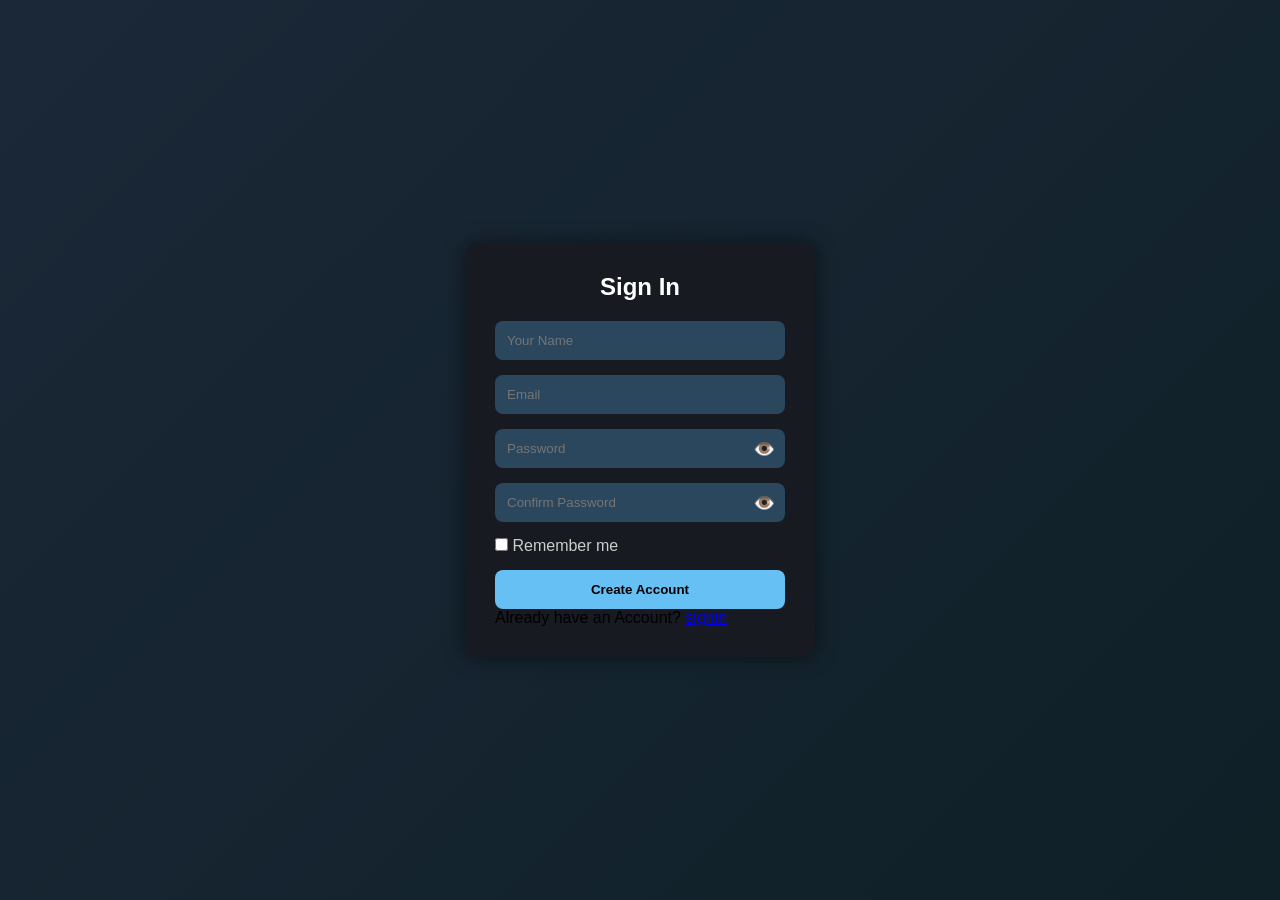
==== index.html/index.html @ d9ca0d59 "Update index.html" ====
<!doctype html>
<html lang="en">
  <head>
    <meta charset="UTF-8" />
    <meta name="viewport" content="width=device-width, initial-scale=1.0" />
    <link rel="stylesheet" href="../css/login.css" />
    <title>login</title>
  </head>
  <body>
    <div class="container">
      <form class="login-form">
        <h2>Sign In</h2>

        <div class="input-group">
          <input type="text" placeholder="Your Name" required />
        </div>

        <div class="input-group">
          <input type="email" placeholder="Email" required />
        </div>

        <div class="input-group password-group">
          <input
            type="password"
            id="password"
            placeholder="Password"
            required
          />
          <span
            class="toggle-password"
            onclick="togglePassword('password', this)"
            >👁️</span
          >
        </div>

        <div class="input-group password-group">
          <input
            type="password"
            id="confirm-password"
            placeholder="Confirm Password"
            required
          />
          <span
            class="toggle-password"
            onclick="togglePassword('confirm-password', this)"
            >👁️</span
          >
        </div>

        <div class="options">
          <label> <input type="checkbox" /> Remember me </label>
        </div>

        <button type="submit">Create Account</button>

        
        <p>Already have an Account? <a href="log-in.html">signin</a></p>
      </form>
      
    </div>
    <script>
// 🔐 Show / Hide Password
function togglePassword(id, icon) {
    const input = document.getElementById(id);

    if (input.type === "password") {
        input.type = "text";
        icon.textContent = "🙈";
    } else {
        input.type = "password";
        icon.textContent = "👁️";
    }
}

// 📩 Form Validation + Redirect
const form = document.querySelector(".login-form");

form.addEventListener("submit", function(e) {
    const pass = document.getElementById("password").value;
    const confirm = document.getElementById("confirm-password").value;

    if (pass !== confirm) {
        e.preventDefault();
        alert("Passwords do not match!");
    } else {
        e.preventDefault();
        window.location.href = "home.html";
    }
});
</script>
  </body>
</html>
---- css/login.css ----
* {
    margin: 0;
    padding: 0;
    box-sizing: border-box;
    font-family: Arial, sans-serif;
}

body {
    background: linear-gradient(135deg, #1b2838, #0f2027);
    height: 100vh;
    display: flex;
    justify-content: center;
    align-items: center;
}

/* الكونتينر */
.container {
    width: 100%;
    display: flex;
    justify-content: center;
}

/* الفورم */
.login-form {
    background: #171a21;
    padding: 30px;
    width: 350px;
    border-radius: 12px;
    box-shadow: 0 0 20px rgba(0,0,0,0.5);
}

.login-form h2 {
    text-align: center;
    color: white;
    margin-bottom: 20px;
}

/* inputs */
.input-group {
    margin-bottom: 15px;
}

.input-group input {
    width: 100%;
    padding: 12px;
    border: none;
    border-radius: 8px;
    outline: none;
    background: #2a475e;
    color: white;
    transition: 0.3s;
}

.input-group input:focus {
    background: #3b6a8c;
}

/* options */
.options {
    color: #ccc;
    margin-bottom: 15px;
}
.password-group {
    position: relative;
}

.toggle-password {
    position: absolute;
    right: 10px;
    top: 50%;
    transform: translateY(-50%);
    cursor: pointer;
    color: #ccc;
    font-size: 18px;
}

.toggle-password:hover {
    color: white;
}
/* زرار */
button {
    width: 100%;
    padding: 12px;
    border: none;
    border-radius: 8px;
    background: #66c0f4;
    color: black;
    font-weight: bold;
    cursor: pointer;
    transition: 0.3s;
}

button:hover {
    background: #4da3d9;
}
.social-login {
    margin-top: 15px;
}

.social-login button {
    width: 100%;
    margin-bottom: 10px;
    padding: 10px;
    border: none;
    border-radius: 8px;
    cursor: pointer;
    color: white;
    font-weight: bold;
}

.facebook {
    background: #1877f2;
}

.github {
    background: #333;
}
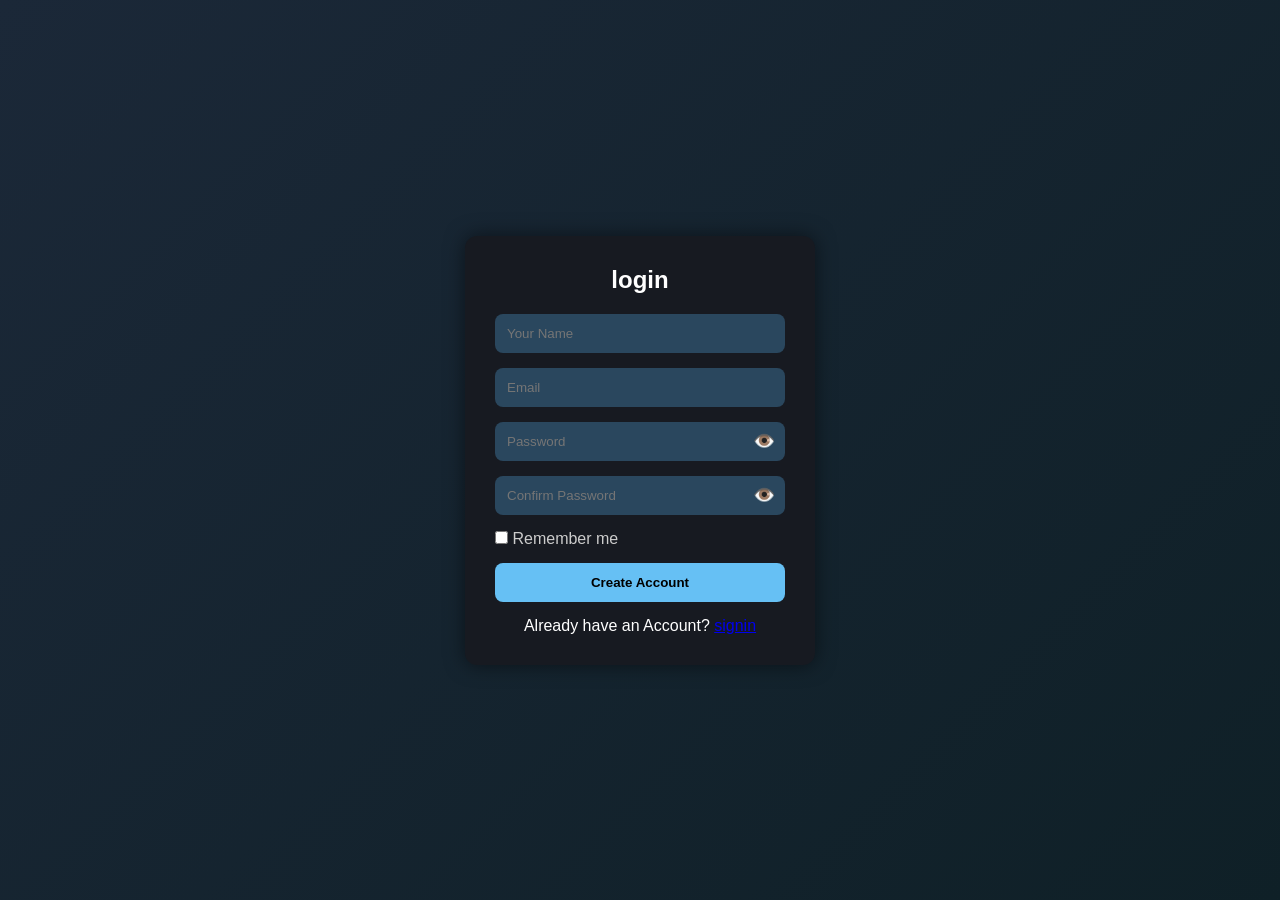
==== commit 1fdd6e3e: "Update index.html" ====
--- a/index.html/index.html
+++ b/index.html/index.html
@@ -9,7 +9,7 @@
   <body>
     <div class="container">
       <form class="login-form">
-        <h2>Sign In</h2>
+        <h2>login</h2>
 
         <div class="input-group">
           <input type="text" placeholder="Your Name" required />
--- a/css/login.css
+++ b/css/login.css
@@ -115,3 +115,8 @@
 .github {
     background: #333;
 }
+p{
+  color:white;
+    text-align: center;
+    margin-top: 15px;
+}
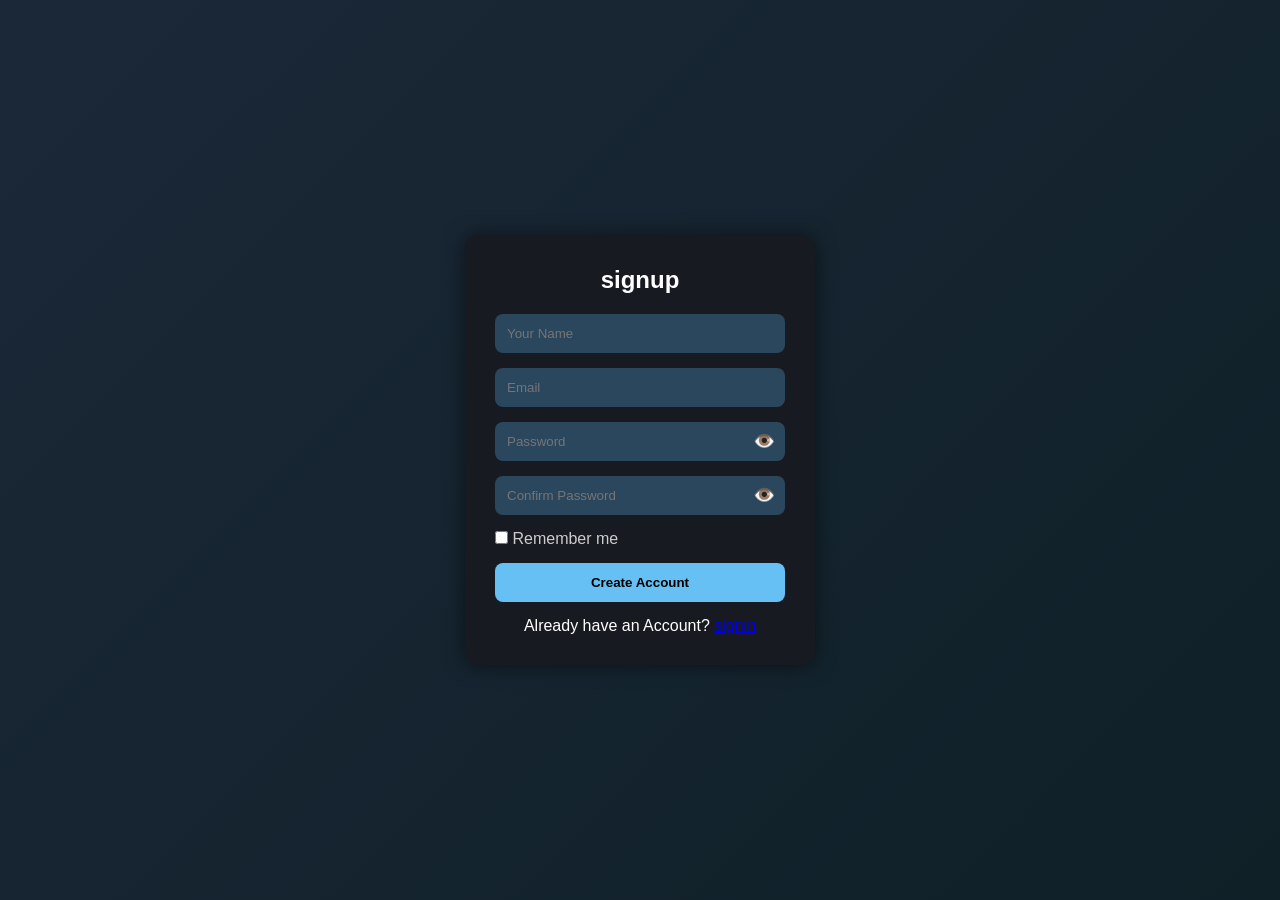
==== commit ab5876fa: "Update index.html" ====
--- a/index.html/index.html
+++ b/index.html/index.html
@@ -9,7 +9,7 @@
   <body>
     <div class="container">
       <form class="login-form">
-        <h2>login</h2>
+        <h2>signup</h2>
 
         <div class="input-group">
           <input type="text" placeholder="Your Name" required />
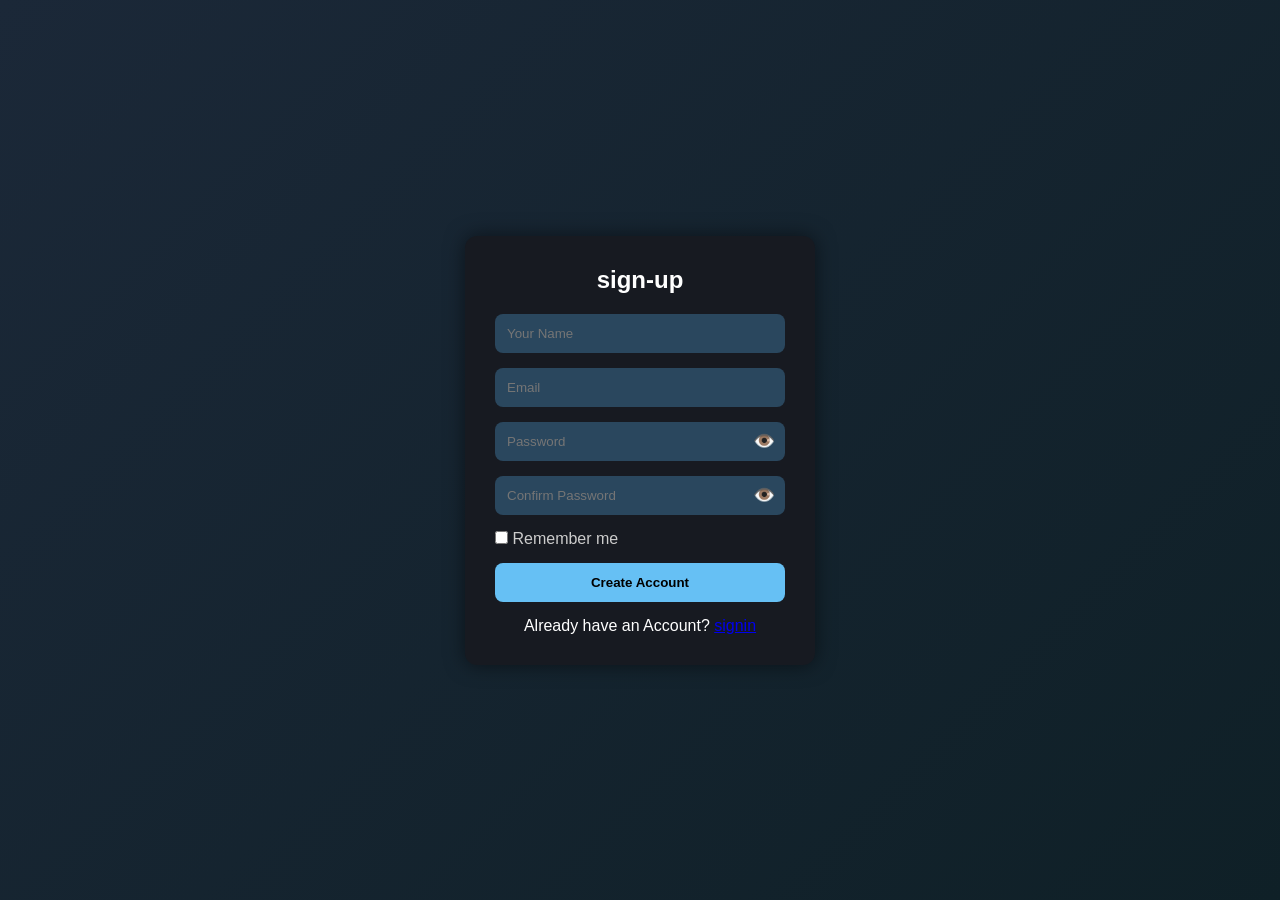
==== commit ffbb2a1b: "Update index.html" ====
--- a/index.html/index.html
+++ b/index.html/index.html
@@ -9,7 +9,7 @@
   <body>
     <div class="container">
       <form class="login-form">
-        <h2>signup</h2>
+        <h2>sign-up</h2>
 
         <div class="input-group">
           <input type="text" placeholder="Your Name" required />
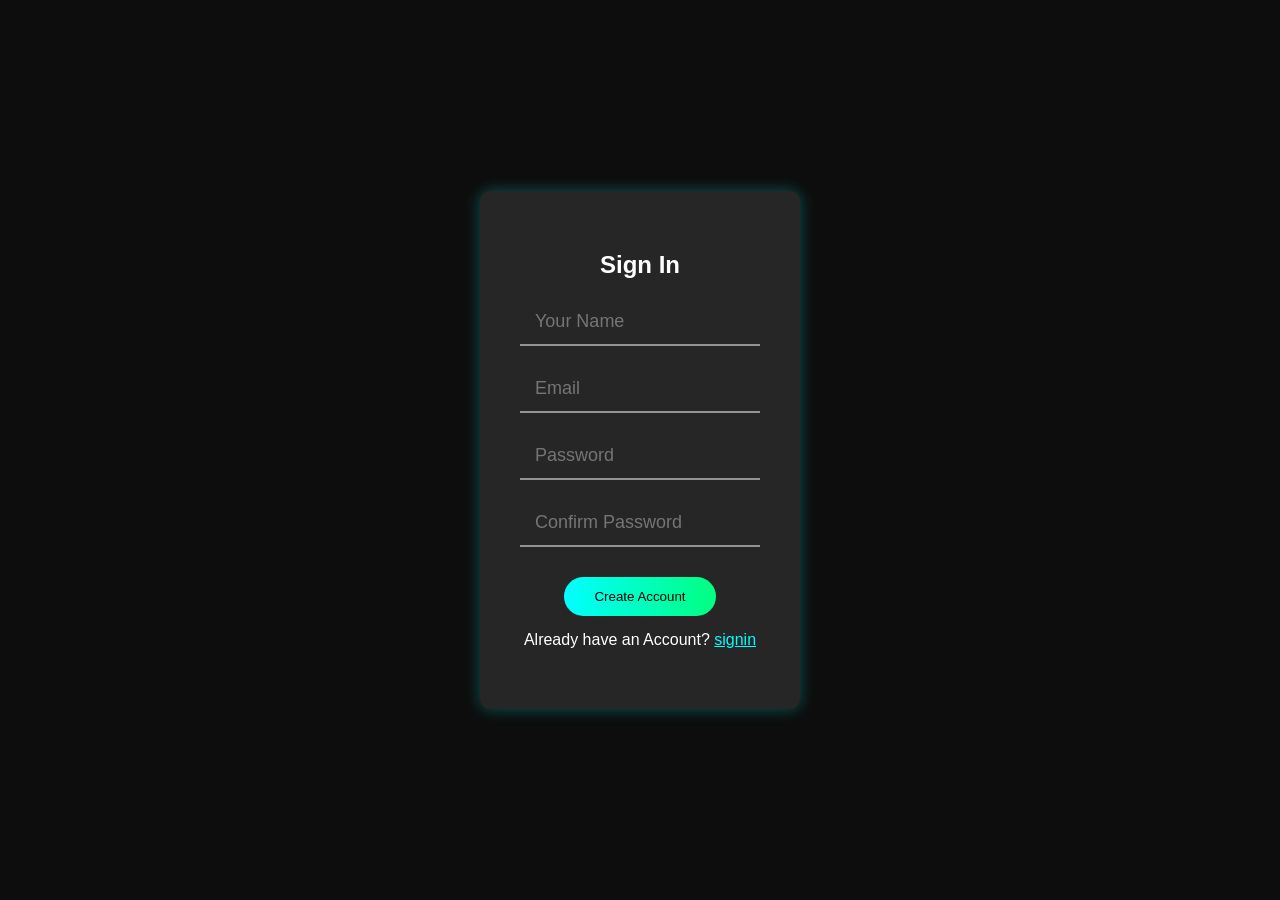
==== commit e4af6dd6: "Update index.html" ====
--- a/index.html/index.html
+++ b/index.html/index.html
@@ -3,23 +3,23 @@
   <head>
     <meta charset="UTF-8" />
     <meta name="viewport" content="width=device-width, initial-scale=1.0" />
-    <link rel="stylesheet" href="../css/login.css" />
+    <link rel="stylesheet" href="../css/login1.css" />
     <title>login</title>
   </head>
   <body>
-    <div class="container">
-      <form class="login-form">
-        <h2>sign-up</h2>
+    <div class="form-container">
+      <form class="input-box">
+        <h2>Sign In</h2>
 
-        <div class="input-group">
+        <div class="input-box">
           <input type="text" placeholder="Your Name" required />
         </div>
 
-        <div class="input-group">
+        <div class="input-box">
           <input type="email" placeholder="Email" required />
         </div>
 
-        <div class="input-group password-group">
+        <div class="input-box password-group">
           <input
             type="password"
             id="password"
@@ -29,11 +29,11 @@
           <span
             class="toggle-password"
             onclick="togglePassword('password', this)"
-            >👁️</span
+            ></span
           >
         </div>
 
-        <div class="input-group password-group">
+        <div class="input-box password-group">
           <input
             type="password"
             id="confirm-password"
@@ -43,47 +43,33 @@
           <span
             class="toggle-password"
             onclick="togglePassword('confirm-password', this)"
-            >👁️</span
+            ></span
           >
         </div>
 
-        <div class="options">
-          <label> <input type="checkbox" /> Remember me </label>
-        </div>
+        
 
-        <button type="submit">Create Account</button>
-
+        <button type="submit" id="loginBtn" class="submit-btn">
+  Create Account
+</button>
         
         <p>Already have an Account? <a href="log-in.html">signin</a></p>
       </form>
       
     </div>
     <script>
-// 🔐 Show / Hide Password
-function togglePassword(id, icon) {
-    const input = document.getElementById(id);
 
-    if (input.type === "password") {
-        input.type = "text";
-        icon.textContent = "🙈";
-    } else {
-        input.type = "password";
-        icon.textContent = "👁️";
-    }
-}
-
-// 📩 Form Validation + Redirect
-const form = document.querySelector(".login-form");
+const form = document.querySelector("form");
 
 form.addEventListener("submit", function(e) {
+    e.preventDefault(); // يمنع الريفريش
+
     const pass = document.getElementById("password").value;
     const confirm = document.getElementById("confirm-password").value;
 
     if (pass !== confirm) {
-        e.preventDefault();
         alert("Passwords do not match!");
     } else {
-        e.preventDefault();
         window.location.href = "home.html";
     }
 });
--- a/css/login1.css
+++ b/css/login1.css
@@ -0,0 +1,88 @@
+*{
+    margin: 0%;
+    padding: 0%;
+    box-sizing: border-box;
+    font-family: 'Arial', sans-serif;
+}
+
+body {
+    background: #0d0d0d;
+    display: flex;
+    justify-content: center;
+    align-items: center;
+    height: 100vh;
+}
+.form-container {
+    background: rgba(255, 255, 255, 0.1 );
+    padding: 40px;
+    border-radius: 10px;
+    box-shadow: 0 0 15px rgba(0, 255, 255, 0.3);
+    width: 320px;
+    text-align: center;
+}
+
+h2 {
+    color: #fff;
+    margin-bottom: 20px;
+}
+.input-box {
+   position: relative;
+   margin: 20px 0;
+}
+.input-box input {
+    width: 100%;
+    padding: 12px 15px;
+    background: none;
+    border: none;
+   outline:none;
+    color: #fff;
+    font-size: 18px;
+    border-bottom: 2px solid rgba(255, 255, 255, 0.5 );
+    transition: 0.4s;
+}
+.input-box input:focus {
+    border-color: #00ffff;
+    box-shadow: 0 5px 15px rgba(0, 255, 255, 0.3);
+}
+
+.input-box span{
+    position: absolute;
+    left: 15px;
+    top: 50%;
+    color: rgba(255, 255, 255, 0.5 );
+    font-size: 16px;
+    pointer-events: none;
+    transition: 0.4s;
+    transform: translateY(-50%);
+}
+
+.input-box input:focus + span,
+.input-box input:not(:placeholder-shown) + span {
+    top: 5px;
+    color: #00ffff;
+    font-size: 12px;
+}
+.submit-btn {
+    background: linear-gradient(90deg, #00ffff, #00ff80);
+    padding: 12px 30px;
+    color: #000;
+    /* text-decoration: none; */
+    border-radius: 30px;
+    transition: .3s;
+    border: none;
+    cursor: pointer;
+    transition: 0.4s;
+    margin-top: 10px;
+}
+.submit-btn:hover {
+    background: linear-gradient(90deg, #00ff80, #00ffff);
+    box-shadow: 0 5px 15px #00ffff80;
+}
+p{
+    color: #fff;
+    margin-top: 15px;
+}
+a {
+    color: #00ffff;
+    transition: 0.3s;
+}
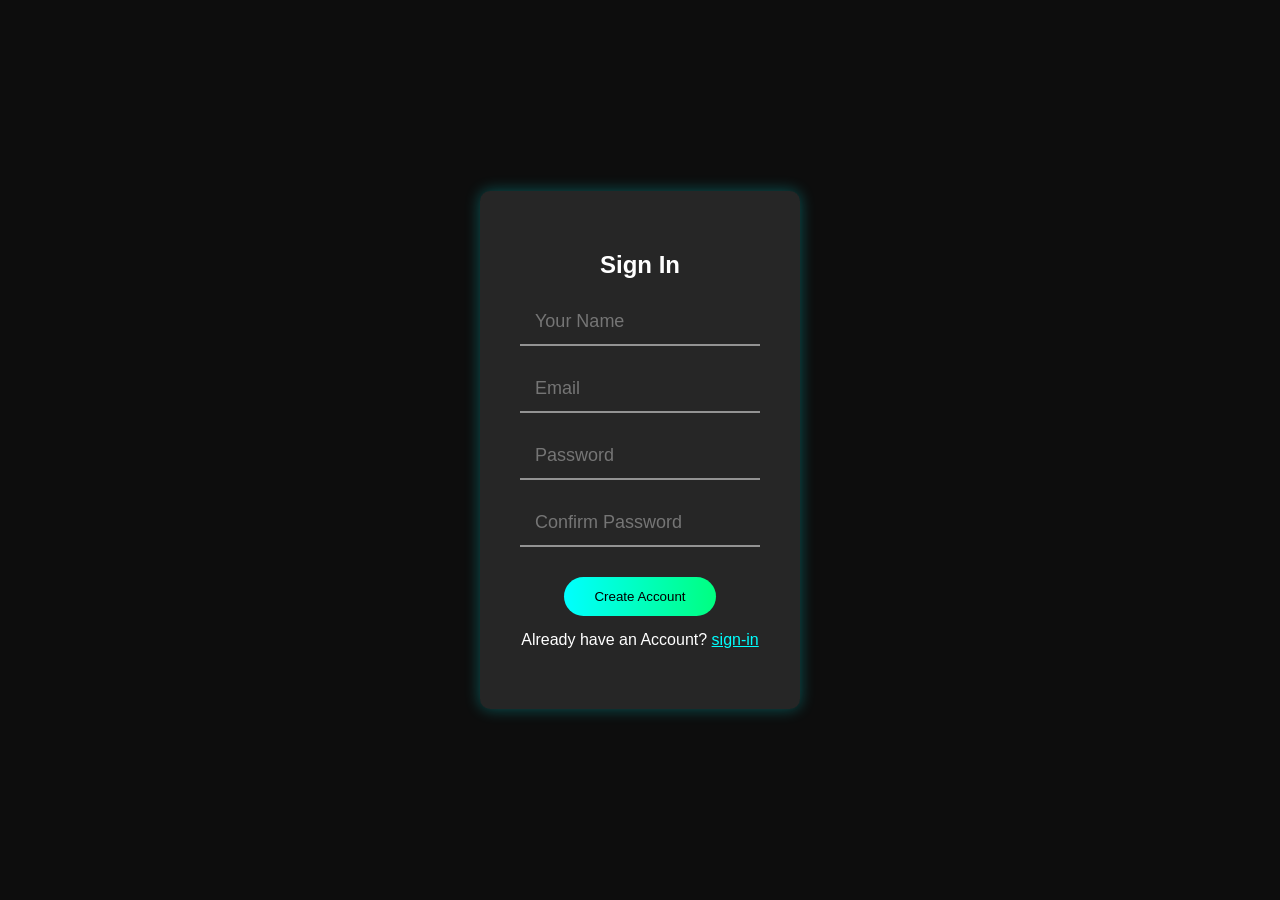
==== commit 70017905: "Update index.html" ====
--- a/index.html/index.html
+++ b/index.html/index.html
@@ -4,7 +4,7 @@
     <meta charset="UTF-8" />
     <meta name="viewport" content="width=device-width, initial-scale=1.0" />
     <link rel="stylesheet" href="../css/login1.css" />
-    <title>login</title>
+    <title>sign-up</title>
   </head>
   <body>
     <div class="form-container">
@@ -53,7 +53,7 @@
   Create Account
 </button>
         
-        <p>Already have an Account? <a href="log-in.html">signin</a></p>
+        <p>Already have an Account? <a href="log-in.html">sign-in</a></p>
       </form>
       
     </div>
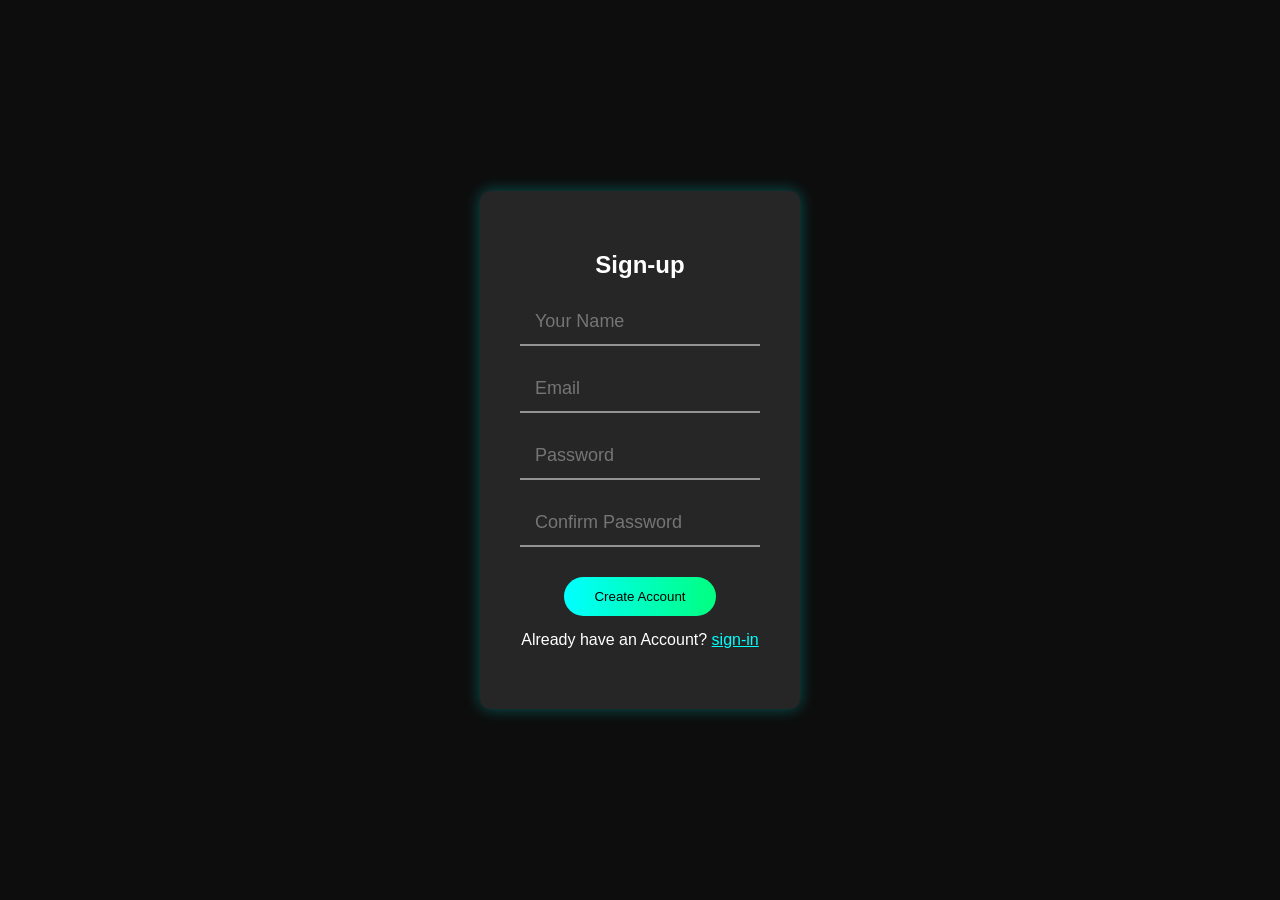
==== commit 467f8e59: "Update index.html" ====
--- a/index.html/index.html
+++ b/index.html/index.html
@@ -9,7 +9,7 @@
   <body>
     <div class="form-container">
       <form class="input-box">
-        <h2>Sign In</h2>
+        <h2>Sign-up</h2>
 
         <div class="input-box">
           <input type="text" placeholder="Your Name" required />
